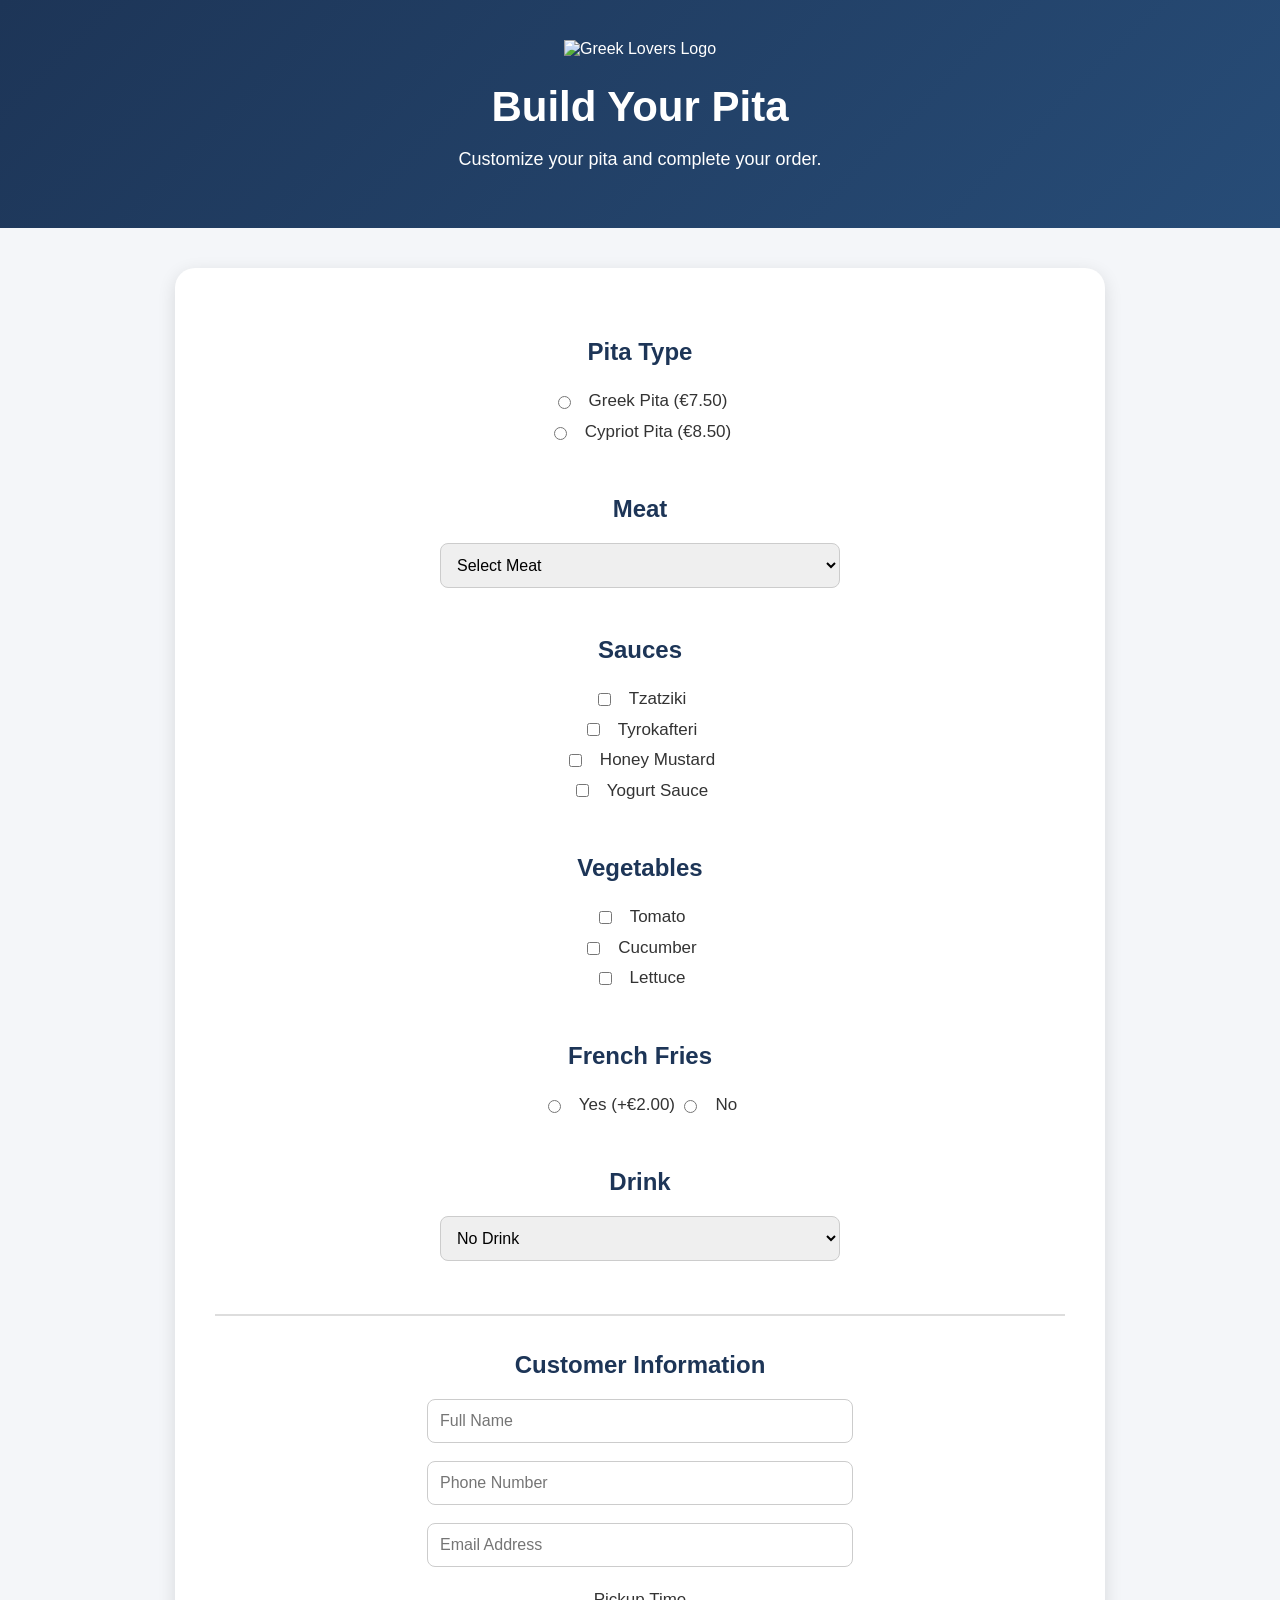
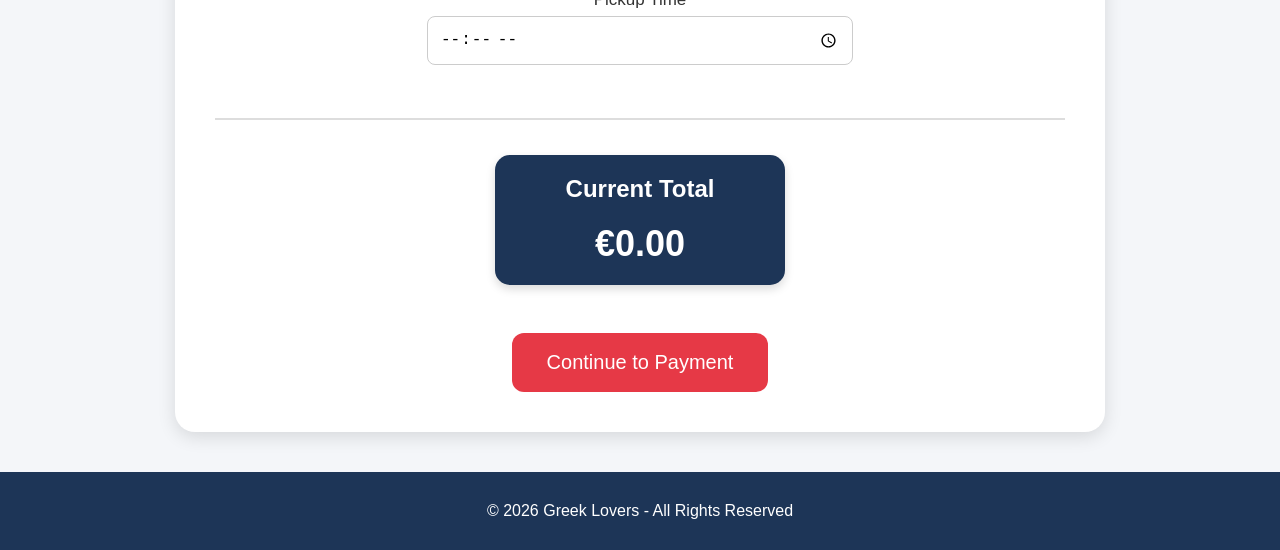
==== order.html @ 3de6b73a "Add files via upload" ====
<!DOCTYPE html>
<html lang="en">

<head>

<meta charset="UTF-8">

<meta name="viewport" content="width=device-width, initial-scale=1.0">

<title>Build Your Order - Greek Lovers</title>

<link rel="stylesheet" href="style.css">

</head>

<body>

<header>

<img src="images/logo.png" alt="Greek Lovers Logo" class="logo">

<h1>Build Your Pita</h1>

<p>Customize your pita and complete your order.</p>

</header>

<section class="order">

<form id="orderForm">

<!-- PITA -->

<h2>Pita Type</h2>

<label>

<input type="radio" name="pita" value="Greek Pita" required>

Greek Pita (€7.50)

</label>

<br>

<label>

<input type="radio" name="pita" value="Cypriot Pita" required>

Cypriot Pita (€8.50)

</label>

<br><br>

<!-- MEAT -->

<h2>Meat</h2>

<select name="meat" required>

<option value="">Select Meat</option>

<option value="Chicken (€0)">Chicken (€0)</option>
<option value="Pork (+€0.50)">Pork (+€0.50)</option>
<option value="Beef (+€1.50)">Beef (+€1.50)</option>

</select>

<br><br>

<!-- SAUCES -->

<h2>Sauces</h2>

<label>
<input type="checkbox" name="sauces" value="Tzatziki">
Tzatziki
</label>

<br>

<label>
<input type="checkbox" name="sauces" value="Tyrokafteri">
Tyrokafteri
</label>

<br>

<label>
<input type="checkbox" name="sauces" value="Honey Mustard">
Honey Mustard
</label>

<br>

<label>
<input type="checkbox" name="sauces" value="Yogurt Sauce">
Yogurt Sauce
</label>

<br><br>

<!-- VEGETABLES -->

<h2>Vegetables</h2>

<label>
<input type="checkbox" name="vegetables" value="Tomato">
Tomato
</label>

<br>

<label>
<input type="checkbox" name="vegetables" value="Cucumber">
Cucumber
</label>

<br>

<label>
<input type="checkbox" name="vegetables" value="Lettuce">
Lettuce
</label>

<br><br>

<!-- FRIES -->

<h2>French Fries</h2>

<label>

<input type="radio" name="fries" value="Yes (+€2.00)" required>

Yes (+€2.00)

</label>

<label>

<input type="radio" name="fries" value="No" required>

No

</label>

<br><br>

<!-- DRINK -->

<h2>Drink</h2>

<select name="drink">

<option value="No">No Drink</option>

<option value="Water (€1.00)">Water (€1.00)</option>

<option value="Apple Juice (€2.50)">Apple Juice (€2.50)</option>

<option value="Orange Juice (€2.50)">Orange Juice (€2.50)</option>

<option value="Coca-Cola (€2.50)">Coca-Cola (€2.50)</option>

<option value="Seven Up (€2.50)">Seven Up (€2.50)</option>

</select>

<br><br>

<hr>

<!-- CUSTOMER INFORMATION -->

<h2>Customer Information</h2>

<input type="text" name="fullName" placeholder="Full Name" required>

<br><br>

<input type="tel" name="phone" placeholder="Phone Number" required>

<br><br>

<input type="email" name="email" placeholder="Email Address" required>

<br><br>

<label>

Pickup Time

</label>

<br>

<input type="time" name="pickupTime" required>

<br><br>

<hr>

<div class="total-box">

<h2>Current Total</h2>

<p id="liveTotal">€0.00</p>

</div>

<br>

<button type="submit">

Continue to Payment

</button>

</form>

</section>

<footer>

<p>

© 2026 Greek Lovers - All Rights Reserved

</p>

</footer>

<script src="script.js"></script>

</body>

</html>
---- style.css ----
/* ---------- GENERAL ---------- */

body {

    font-family: Arial, sans-serif;

    margin: 0;

    padding: 0;

    background-color: #f4f6f9;

    text-align: center;

    color: #333;

}

/* ---------- HEADER ---------- */

header {

    background: linear-gradient(135deg,#1D3557,#274c77);

    color: white;

    padding: 40px 20px;

}

.logo {

    width: 140px;

    height: auto;

    margin-bottom: 15px;

}

header h1 {

    margin: 10px 0;

    font-size: 42px;

}

header p {

    font-size: 18px;

}

/* ---------- SECTIONS ---------- */

section {

    padding: 40px 20px;

}

/* ---------- ABOUT ---------- */

.about p {

    max-width: 850px;

    margin: auto;

    line-height: 1.8;

    background: white;

    padding: 30px;

    border-radius: 15px;

    box-shadow: 0 4px 12px rgba(0,0,0,0.1);

}

/* ---------- ORDER CARD ---------- */

.order {

    background: white;

    max-width: 850px;

    margin: 40px auto;

    padding: 40px;

    border-radius: 20px;

    box-shadow: 0 5px 18px rgba(0,0,0,0.12);

}

h2 {

    color: #1D3557;

    margin-top: 30px;

}

h3 {

    color: #555;

}

/* ---------- INPUTS ---------- */

input,

select {

    width: 80%;

    max-width: 400px;

    padding: 12px;

    font-size: 16px;

    border: 1px solid #ccc;

    border-radius: 8px;

}

/* ---------- LABELS ---------- */

label {

    font-size: 17px;

    line-height: 2;

}

/* ---------- TOTAL BOX ---------- */

#liveTotal {

    width: 200px;

    margin: auto;

    background: #1D3557;

    color: white;

    padding: 18px;

    border-radius: 15px;

    font-size: 32px;

    font-weight: bold;

}

/* ---------- BUTTONS ---------- */

button,

#startButton {

    background: #E63946;

    color: white;

    border: none;

    padding: 18px 35px;

    font-size: 20px;

    border-radius: 12px;

    cursor: pointer;

    transition: 0.3s;

}

button:hover,

#startButton:hover {

    background: #c92f3a;

    transform: scale(1.05);

}

/* ---------- HORIZONTAL LINE ---------- */

hr {

    margin: 35px 0;

    border: none;

    border-top: 2px solid #ddd;

}

/* ---------- FOOTER ---------- */

footer {

    background: #1D3557;

    color: white;

    padding: 25px;

    margin-top: 40px;

}

footer p {

    margin: 5px;

}

/* ---------- START BUTTON ---------- */

.start-order {

    margin: 50px;

}

/* ---------- HIDE ORDER SECTION ---------- */

#orderSection {

    display: none;

}

/* ---------- MOBILE ---------- */

@media (max-width:768px){

    header h1{

        font-size:30px;

    }

    .order{

        margin:20px;

        padding:25px;

    }

    input,

    select{

        width:95%;

    }

}

/* ---------- RADIO & CHECKBOX FIX ---------- */

input[type="radio"],
input[type="checkbox"] {

    width: auto;

    margin-right: 10px;

}

label {

    display: inline-flex;

    align-items: center;

    gap: 8px;

    width: auto;

    line-height: 1.8;

}

select,
input[type="text"],
input[type="email"],
input[type="tel"],
input[type="time"] {

    width: 80%;

    max-width: 400px;

}


/* TOTAL BOX */

.total-box{

    background:#1D3557;

    color:white;

    width:250px;

    margin:30px auto;

    padding:20px;

    border-radius:15px;

    box-shadow:0 4px 10px rgba(0,0,0,0.15);

}

.total-box h2{

    color:white;

    margin-top:0;

}

.total-box #liveTotal{

    background:none;

    padding:0;

    font-size:36px;

}
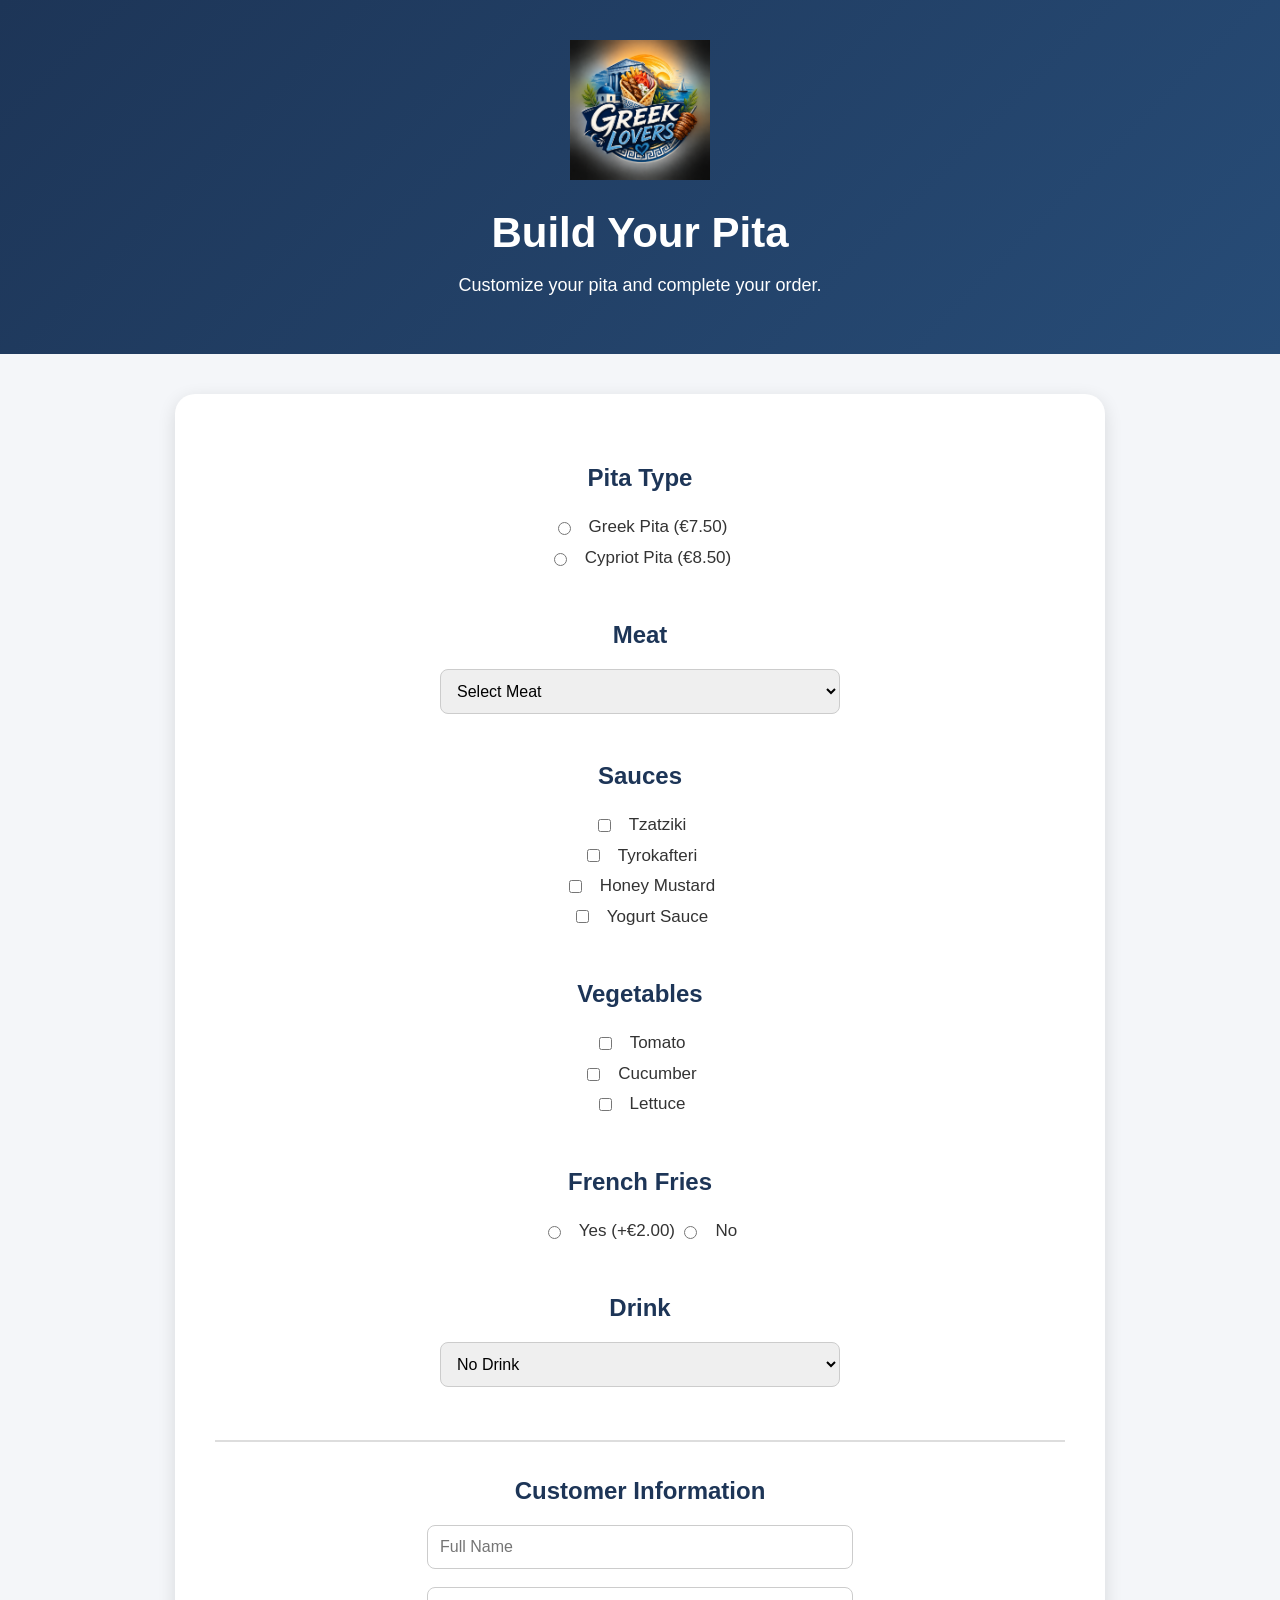
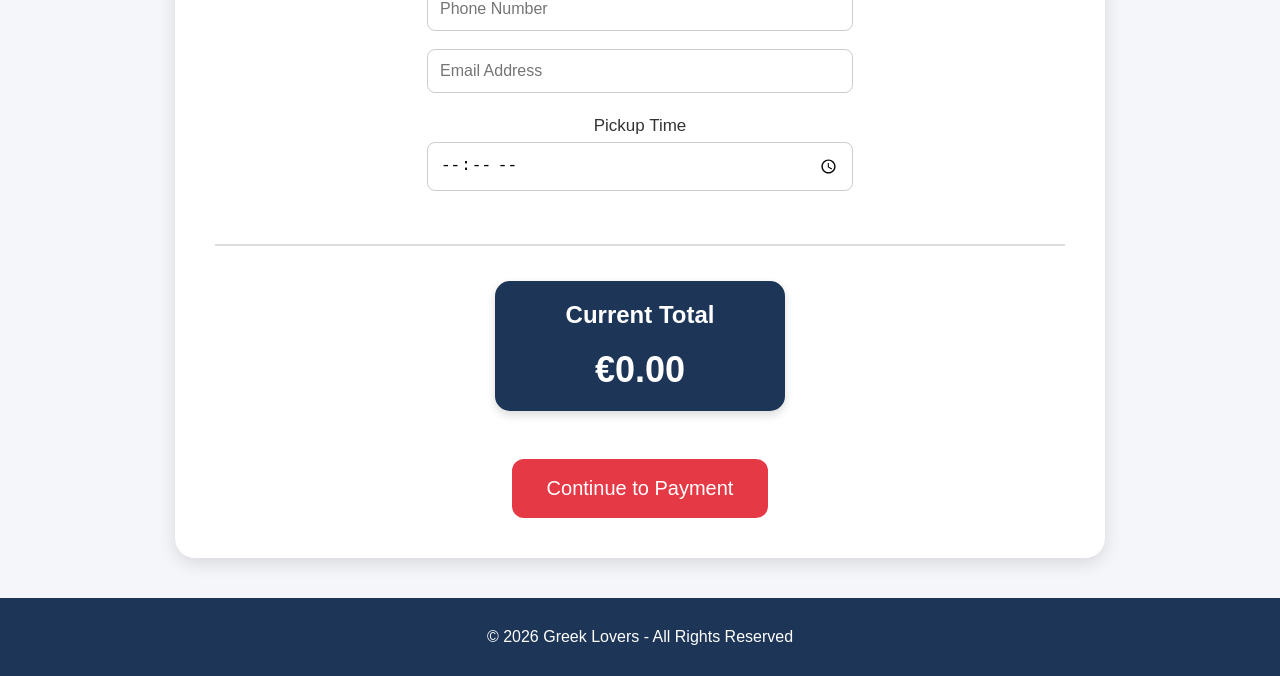
==== commit 6152e671: "order.html" ====
--- a/order.html
+++ b/order.html
@@ -17,7 +17,7 @@
 
 <header>
 
-<img src="images/logo.png" alt="Greek Lovers Logo" class="logo">
+<img src="logo.png" alt="Greek Lovers Logo" class="logo">
 
 <h1>Build Your Pita</h1>
 
@@ -236,4 +236,4 @@
 
 </body>
 
-</html>+</html>
